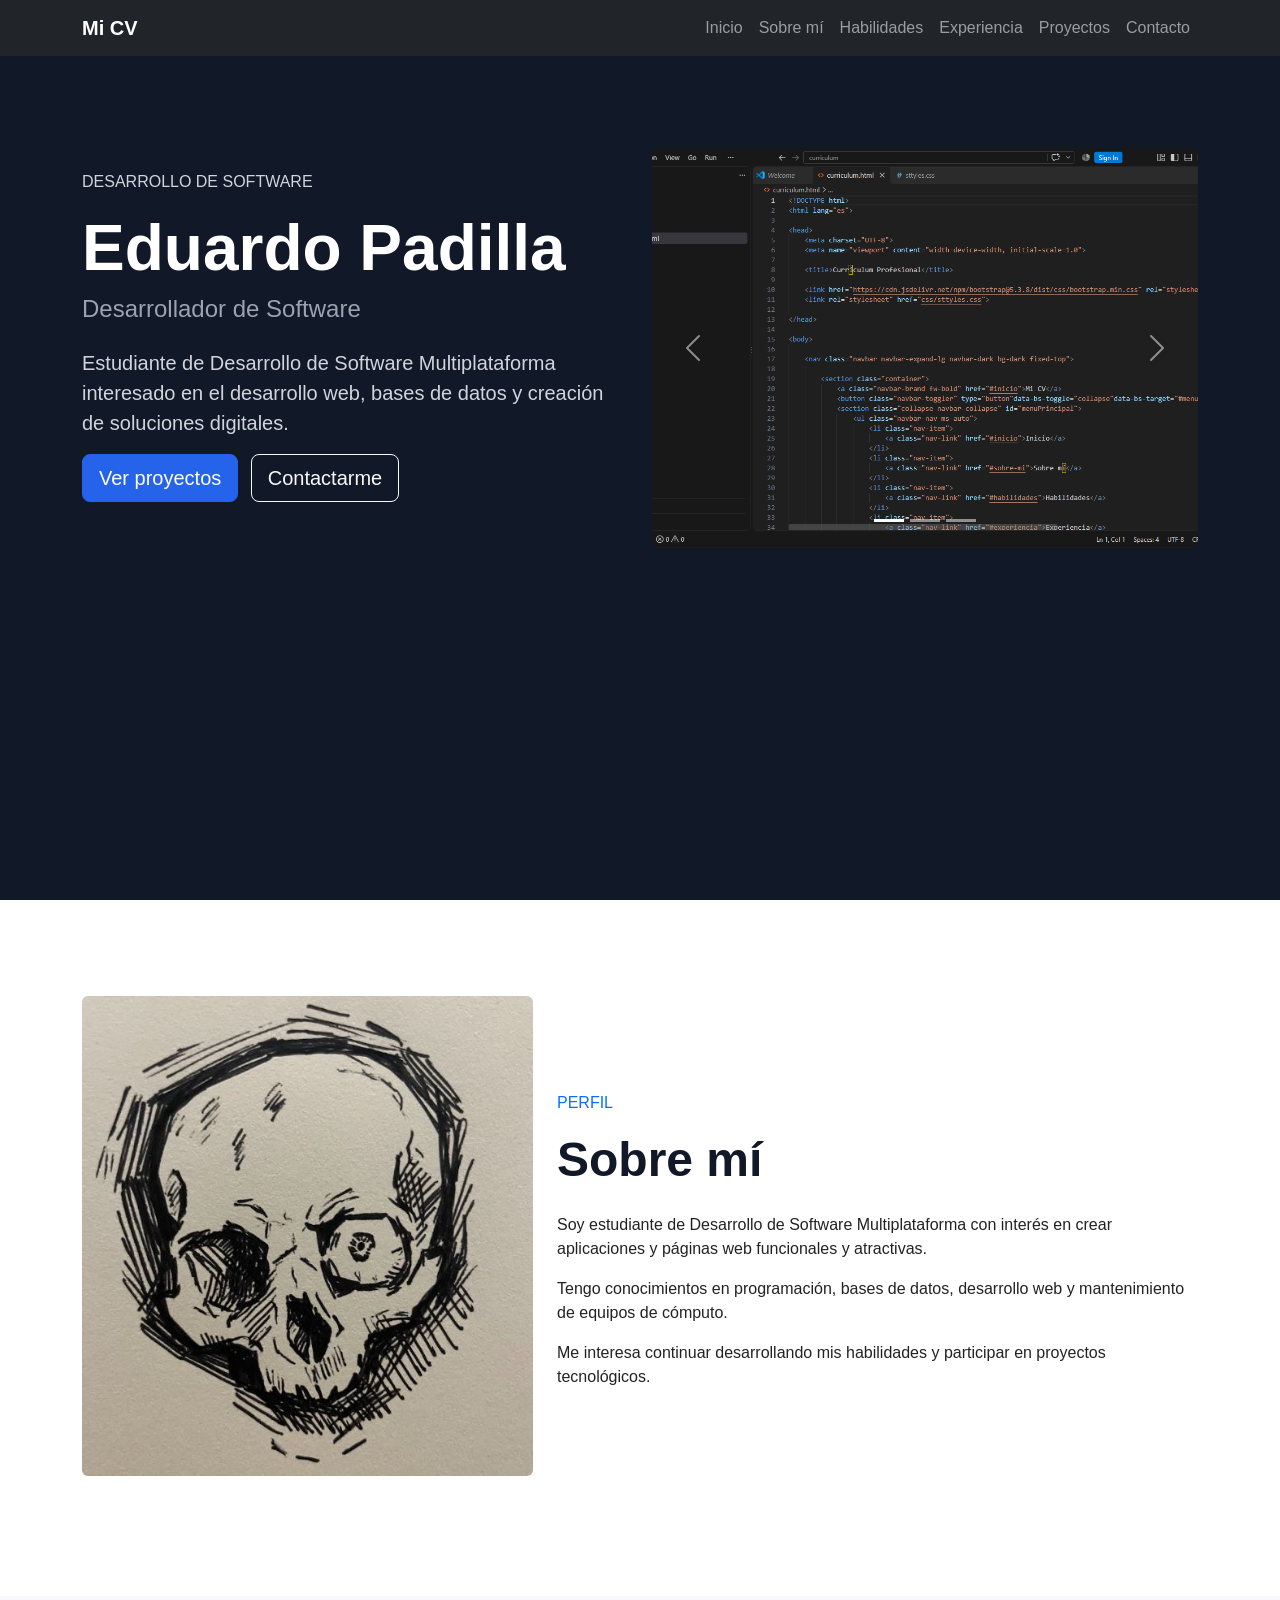
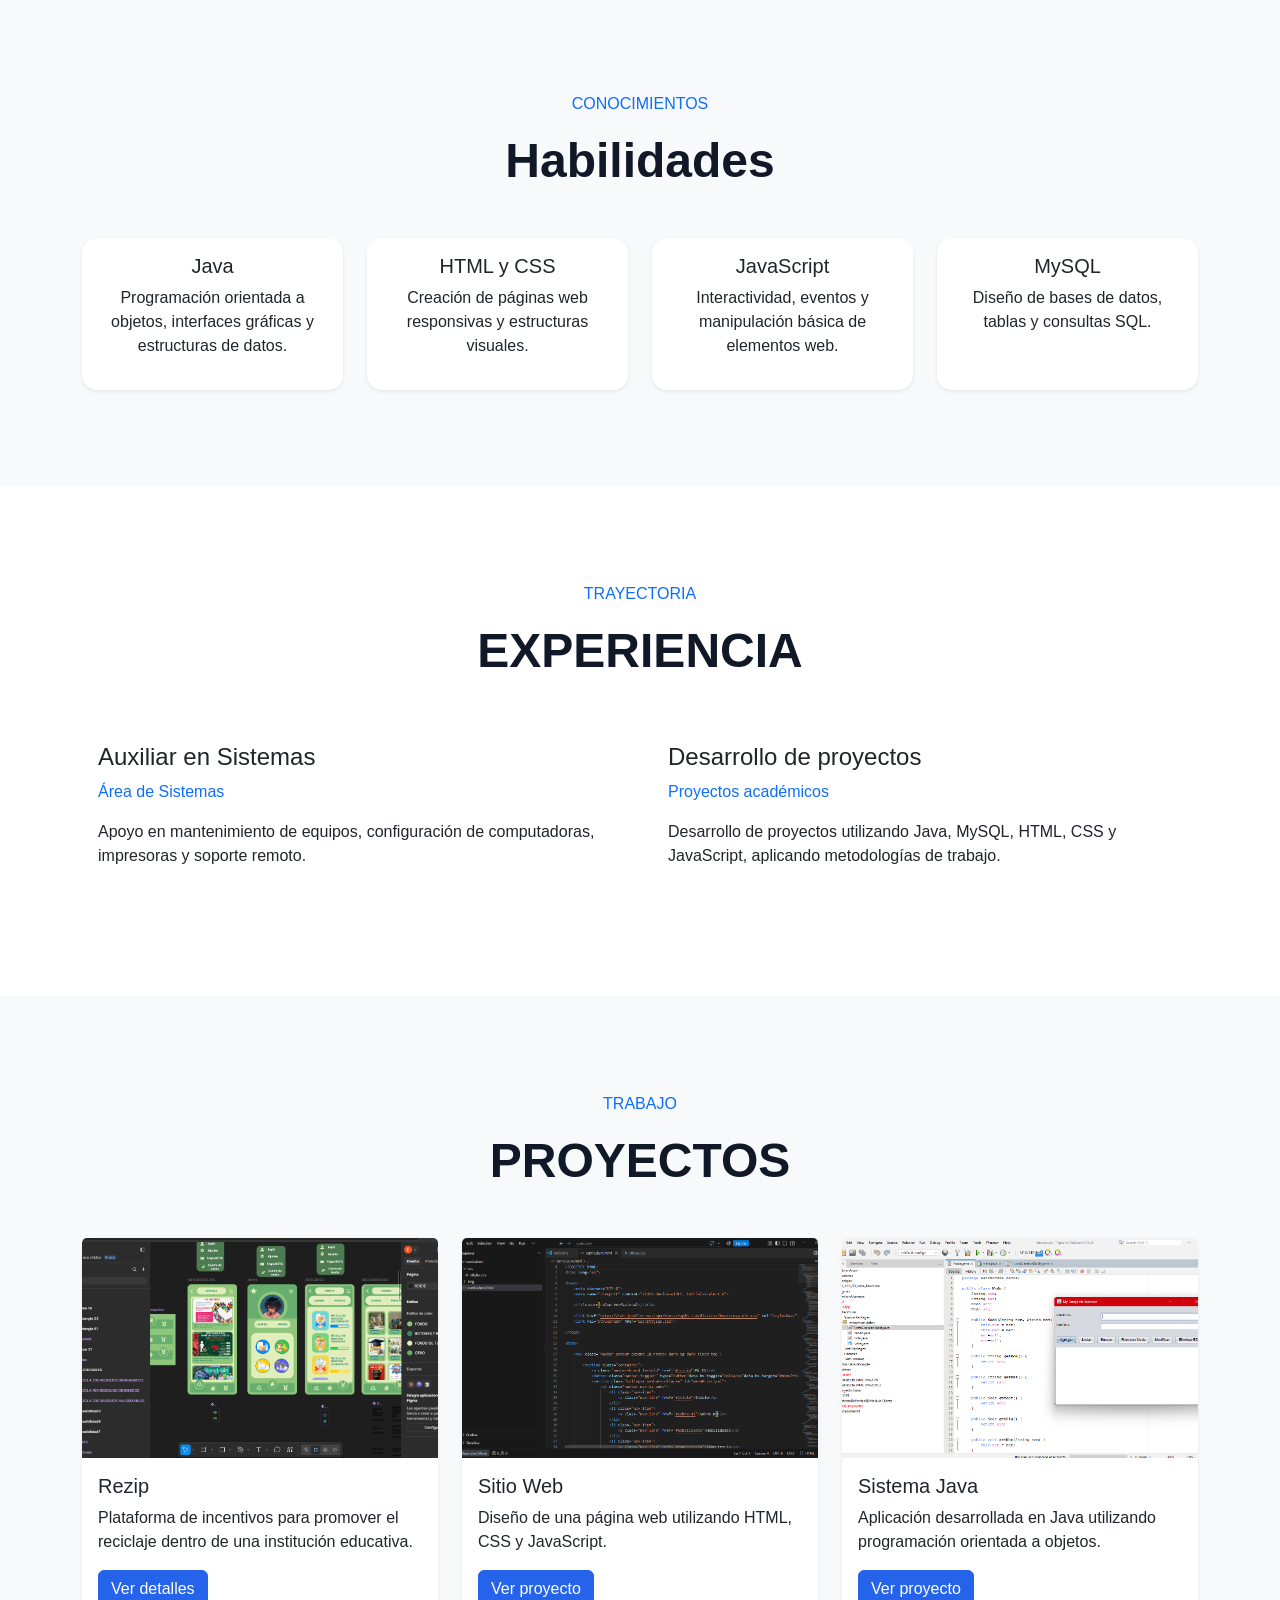
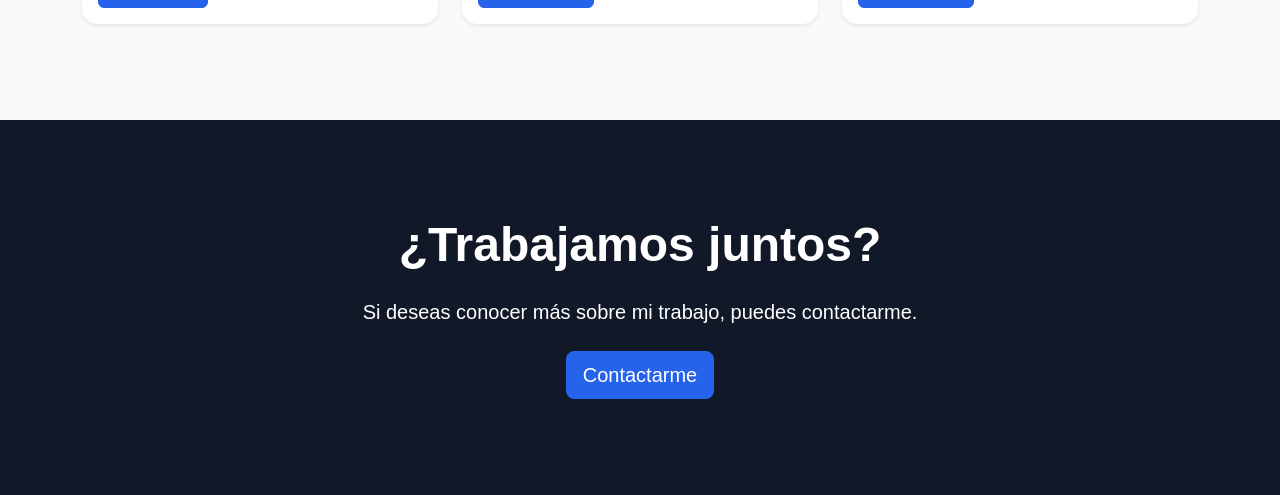
==== curriculum/curriculum.html @ dbed2f04 "Actualicado" ====
<!DOCTYPE html>
<html lang="es">

<head>
    <meta charset="UTF-8">
    <meta name="viewport" content="width=device-width, initial-scale=1.0">

    <title>Currículum</title>

    <link href="https://cdn.jsdelivr.net/npm/bootstrap@5.3.8/dist/css/bootstrap.min.css" rel="stylesheet">
    <link rel="stylesheet" href="css/sttyles.css">

</head>

<body>

    <nav class="navbar navbar-expand-lg navbar-dark bg-dark fixed-top">

        <section class="container">
            <a class="navbar-brand fw-bold" href="#inicio">Mi CV</a>
            <button class="navbar-toggler" type="button"data-bs-toggle="collapse"data-bs-target="#menuPrincipal"><span class="navbar-toggler-icon"></span></button>
            <section class="collapse navbar-collapse" id="menuPrincipal">
                <ul class="navbar-nav ms-auto">
                    <li class="nav-item">
                        <a class="nav-link" href="#inicio">Inicio</a>
                    </li>
                    <li class="nav-item">
                        <a class="nav-link" href="#sobre-mi">Sobre mí</a>
                    </li>
                    <li class="nav-item">
                        <a class="nav-link" href="#habilidades">Habilidades</a>
                    </li>
                    <li class="nav-item">
                        <a class="nav-link" href="#experiencia">Experiencia</a>
                    </li>
                    <li class="nav-item">
                        <a class="nav-link" href="#proyectos">Proyectos</a>
                    </li>
                    <li class="nav-item">
                        <a class="nav-link" href="#contacto">Contacto</a>
                    </li>
                </ul>
            </section>
        </section>
    </nav>


    <header id="inicio" class="hero py-5">
        <section class="container py-5">
            <section class="row align-items-center">
                <article class="col-lg-6 mb-4">
                    <p class="text-uppercase">Desarrollo de Software </p>
                    <h1 class="display-3 fw-bold"> Eduardo Padilla</h1>
                    <h2 class="h4 mb-4">Desarrollador de Software</h2>
                    <p class="lead">
                        Estudiante de Desarrollo de Software Multiplataforma
                        interesado en el desarrollo web, bases de datos y
                        creación de soluciones digitales.
                    </p>
                    <a href="#proyectos" class="btn btn-primary btn-lg me-2">Ver proyectos</a>
                    <button class="btn btn-outline-light btn-lg"data-bs-toggle="modal"data-bs-target="#modalContacto">Contactarme</button>
                </article>

                <article class="col-lg-6">
                    <section id="carruselCV" class="carousel slide" data-bs-ride="carousel">
                        <section class="carousel-indicators">
                            <button type="button"data-bs-target="#carruselCV" data-bs-slide-to="0"class="active"></button>
                            <button type="button"data-bs-target="#carruselCV"data-bs-slide-to="1"></button>
                            <button type="button"data-bs-target="#carruselCV"data-bs-slide-to="2"></button>
                        </section>

                        <section class="carousel-inner rounded">
                            <article class="carousel-item active">
                                <img src="img/web.png"class="d-block w-100 img-fluid"alt="Proyecto web">
                            </article>
                            <article class="carousel-item">
                                <img src="img/soft.png"class="d-block w-100 img-fluid"alt="Proyecto de software">
                            </article>
                            <article class="carousel-item">
                                <img src="img/base.png  "class="d-block w-100 img-fluid"alt="Proyecto de base de datos">
                            </article>
                        </section>

                        <button class="carousel-control-prev"type="button"data-bs-target="#carruselCV"data-bs-slide="prev">
                            <span class="carousel-control-prev-icon"></span>
                        </button>

                        <button class="carousel-control-next"type="button"data-bs-target="#carruselCV"data-bs-slide="next">
                            <span class="carousel-control-next-icon"></span>
                        </button>

                    </section>
                </article>
            </section>
        </section>

    </header>

    <section id="sobre-mi" class="py-5">
        <section class="container py-5">
            <section class="row align-items-center">
                <article class="col-md-5 mb-4">
                    <img src="img/me.jpeg"class="img-fluid rounded"alt="Fotografía profesional">
                </article>

                <article class="col-md-7">
                    <p class="text-primary text-uppercase">Perfil</p>
                    <h2 class="display-5 fw-bold mb-4">Sobre mí</h2>
                    <p>
                        Soy estudiante de Desarrollo de Software
                        Multiplataforma con interés en crear aplicaciones
                        y páginas web funcionales y atractivas.
                    </p>
                    <p>
                        Tengo conocimientos en programación, bases de datos,
                        desarrollo web y mantenimiento de equipos de cómputo.
                    </p>

                    <p>
                        Me interesa continuar desarrollando mis habilidades
                        y participar en proyectos tecnológicos.
                    </p>
                </article>
            </section>
        </section>
    </section>


    <section id="habilidades" class="py-5 bg-light">
        <section class="container py-5">
            <header class="text-center mb-5">
                <p class="text-primary text-uppercase">Conocimientos</p>
                <h2 class="display-5 fw-bold">Habilidades</h2>
            </header>

            <section class="row g-4">
                <article class="col-12 col-md-6 col-lg-3">
                    <section class="card h-100 shadow-sm">
                        <article class="card-body text-center">
                            <h3 class="h5">Java</h3>
                            <p>
                                Programación orientada a objetos,
                                interfaces gráficas y estructuras de datos.
                            </p>
                        </article>
                    </section>
                </article>

                <article class="col-12 col-md-6 col-lg-3">
                    <section class="card h-100 shadow-sm">
                        <article class="card-body text-center">
                            <h3 class="h5">HTML y CSS</h3>
                            <p>
                                Creación de páginas web responsivas
                                y estructuras visuales.
                            </p>
                        </article>
                    </section>
                </article>

                <article class="col-12 col-md-6 col-lg-3">
                    <section class="card h-100 shadow-sm">
                        <article class="card-body text-center">
                            <h3 class="h5">JavaScript</h3>
                            <p>
                                Interactividad, eventos y manipulación
                                básica de elementos web.
                            </p>
                        </article>
                    </section>
                </article>

                <article class="col-12 col-md-6 col-lg-3">
                    <section class="card h-100 shadow-sm">
                        <article class="card-body text-center">
                            <h3 class="h5">MySQL</h3>
                            <p>
                                Diseño de bases de datos,
                                tablas y consultas SQL.
                            </p>
                        </article>
                    </section>
                </article>
            </section>
        </section>
    </section>

    <section id="experiencia" class="py-5">
        <section class="container py-5">
            <header class="text-center mb-5 text-uppercase text-primary">Trayectoria</p>
                <h2 class="display-5 fw-bold">Experiencia</h2>
            </header>

            <section class="row g-4">
                <article class="col-md-6">
                    <section class="card h-100">
                        <article class="card-body">
                            <h3 class="h4">Auxiliar en Sistemas</h3>
                            <p class="text-primary">Área de Sistemas </p>
                            <p>
                                Apoyo en mantenimiento de equipos,
                                configuración de computadoras,
                                impresoras y soporte remoto.
                            </p>
                        </article>
                    </section>
                </article>

                <article class="col-md-6">
                    <section class="card h-100">
                        <article class="card-body">
                            <h3 class="h4">Desarrollo de proyectos </h3>
                            <p class="text-primary">Proyectos académicos</p>
                            <p>
                                Desarrollo de proyectos utilizando
                                Java, MySQL, HTML, CSS y JavaScript,
                                aplicando metodologías de trabajo.
                            </p>
                        </article>
                    </section>
                </article>
            </section>
        </section>
    </section>


    <section id="proyectos" class="py-5 bg-light">
        <section class="container py-5">
            <header class="text-center mb-5 text-uppercase text-primary">Trabajo</p>
                <h2 class="display-5 fw-bold">Proyectos</h2>
            </header>
            <section class="row g-4">
                <article class="col-12 col-md-6 col-lg-4">
                    <section class="card h-100 shadow-sm">
                        <img src="img/rezip.png" class="card-img-top img-fluid"alt="Proyecto Rezip">
                        <article class="card-body">
                            <h3 class="h5">Rezip</h3>
                            <p>
                                Plataforma de incentivos para promover
                                el reciclaje dentro de una institución
                                educativa.
                            </p>
                            <button class="btn btn-primary" data-bs-toggle="modal"data-bs-target="#modalRezip">Ver detalles</button>
                        </article>
                    </section>
                </article>

                <article class="col-12 col-md-6 col-lg-4">
                    <section class="card h-100 shadow-sm">
                        <img src="img/web.png"class="card-img-top img-fluid"alt="Proyecto web">
                        <article class="card-body">
                            <h3 class="h5">Sitio Web</h3>
                            <p>
                                Diseño de una página web utilizando
                                HTML, CSS y JavaScript.
                            </p>
                            <button class="btn btn-primary">Ver proyecto</button>
                        </article>
                    </section>
                </article>

                <article class="col-12 col-md-6 col-lg-4">
                    <section class="card h-100 shadow-sm">
                        <img src="img/soft.png"class="card-img-top img-fluid"alt="Proyecto Java">
                        <article class="card-body">
                            <h3 class="h5">Sistema Java</h3>
                            <p>
                                Aplicación desarrollada en Java
                                utilizando programación orientada
                                a objetos.
                            </p>
                            <button class="btn btn-primary">Ver proyecto</button>
                        </article>
                    </section>
                </article>
            </section>
        </section>
    </section>


    <section id="contacto" class="py-5">
        <section class="container py-5 text-center">
            <h2 class="display-5 fw-bold mb-4"> ¿Trabajamos juntos? </h2>
            <p class="lead mb-4">
                Si deseas conocer más sobre mi trabajo,
                puedes contactarme.
            </p>
            <button class="btn btn-primary btn-lg"data-bs-toggle="modal"data-bs-target="#modalContacto">Contactarme </button>
        </section>
    </section>


    <section class="modal fade" id="modalContacto" tabindex="-1">
        <section class="modal-dialog">
            <section class="modal-content">
                <header class="modal-header">
                    <h2 class="modal-title h5"> Contacto</h2>
                    <button type="button" class="btn-close"data-bs-dismiss="modal"></button>
                </header>


                <section class="modal-body">
                    <form>
                        <section class="mb-3">
                            <label for="nombre" class="form-label">Nombre</label>
                            <input type="text" class="form-control"id="nombre">
                        </section>


                        <section class="mb-3">
                            <label for="correo" class="form-label">Correo electrónico</label>
                            <input type="email"class="form-control"id="correo">
                        </section>


                        <section class="mb-3">
                            <label for="mensaje" class="form-label">Mensaje </label>
                            <textarea class="form-control"id="mensaje"rows="4"></textarea>
                        </section>


                        <button type="submit"class="btn btn-primary">Enviar mensaje</button>
                    </form>

                </section>
            </section>
        </section>
    </section>


    <section class="modal fade" id="modalRezip" tabindex="-1">
        <section class="modal-dialog">
            <section class="modal-content">
                <header class="modal-header">
                    <h2 class="modal-title h5"> Proyecto Rezip </h2>
                    <button type="button"class="btn-close"data-bs-dismiss="modal"></button>
                </header>


                <section class="modal-body">
                    <p>
                        Rezip es una plataforma enfocada en incentivar
                        el reciclaje mediante puntos, recompensas y
                        seguimiento de los residuos depositados.
                    </p>
                    <p>
                        El proyecto utiliza tecnologías web y una base
                        de datos para administrar usuarios, depósitos,
                        puntos y recompensas.
                    </p>

                </section>
            </section>
        </section>
    </section>

    <script src="https://cdn.jsdelivr.net/npm/bootstrap@5.3.8/dist/js/bootstrap.bundle.min.js"></script>

</body>
</html>
---- curriculum/css/sttyles.css ----
body {
    font-family: Arial, sans-serif;
    color: #222;
    scroll-behavior: smooth;
}

.hero {
    min-height: 100vh;
    background-color: #111827;
    color: white;
    padding-top: 100px !important;
}

.hero h1 {
    color: white;
}

.hero h2 {
    color: #9ca3af;
}

.hero p {
    color: #d1d5db;
}

section {
    scroll-margin-top: 70px;
}

section h2 {
    color: #111827;
}

.card {
    border: none;
    border-radius: 15px;
    transition: 0.3s;
}

.card:hover {
    transform: translateY(-5px);
}

.card-img-top {
    height: 220px;
    object-fit: cover;
}

.btn-primary {
    background-color: #2563eb;
    border-color: #2563eb;
}

.btn-primary:hover {
    background-color: #1d4ed8;
    border-color: #1d4ed8;
}

.carousel img {
    height: 400px;
    object-fit: cover;
}

#contacto {
    background-color: #111827;
    color: white;
}

#contacto h2 {
    color: white;
}

footer {
    background-color: #111827;
    color: white;
}
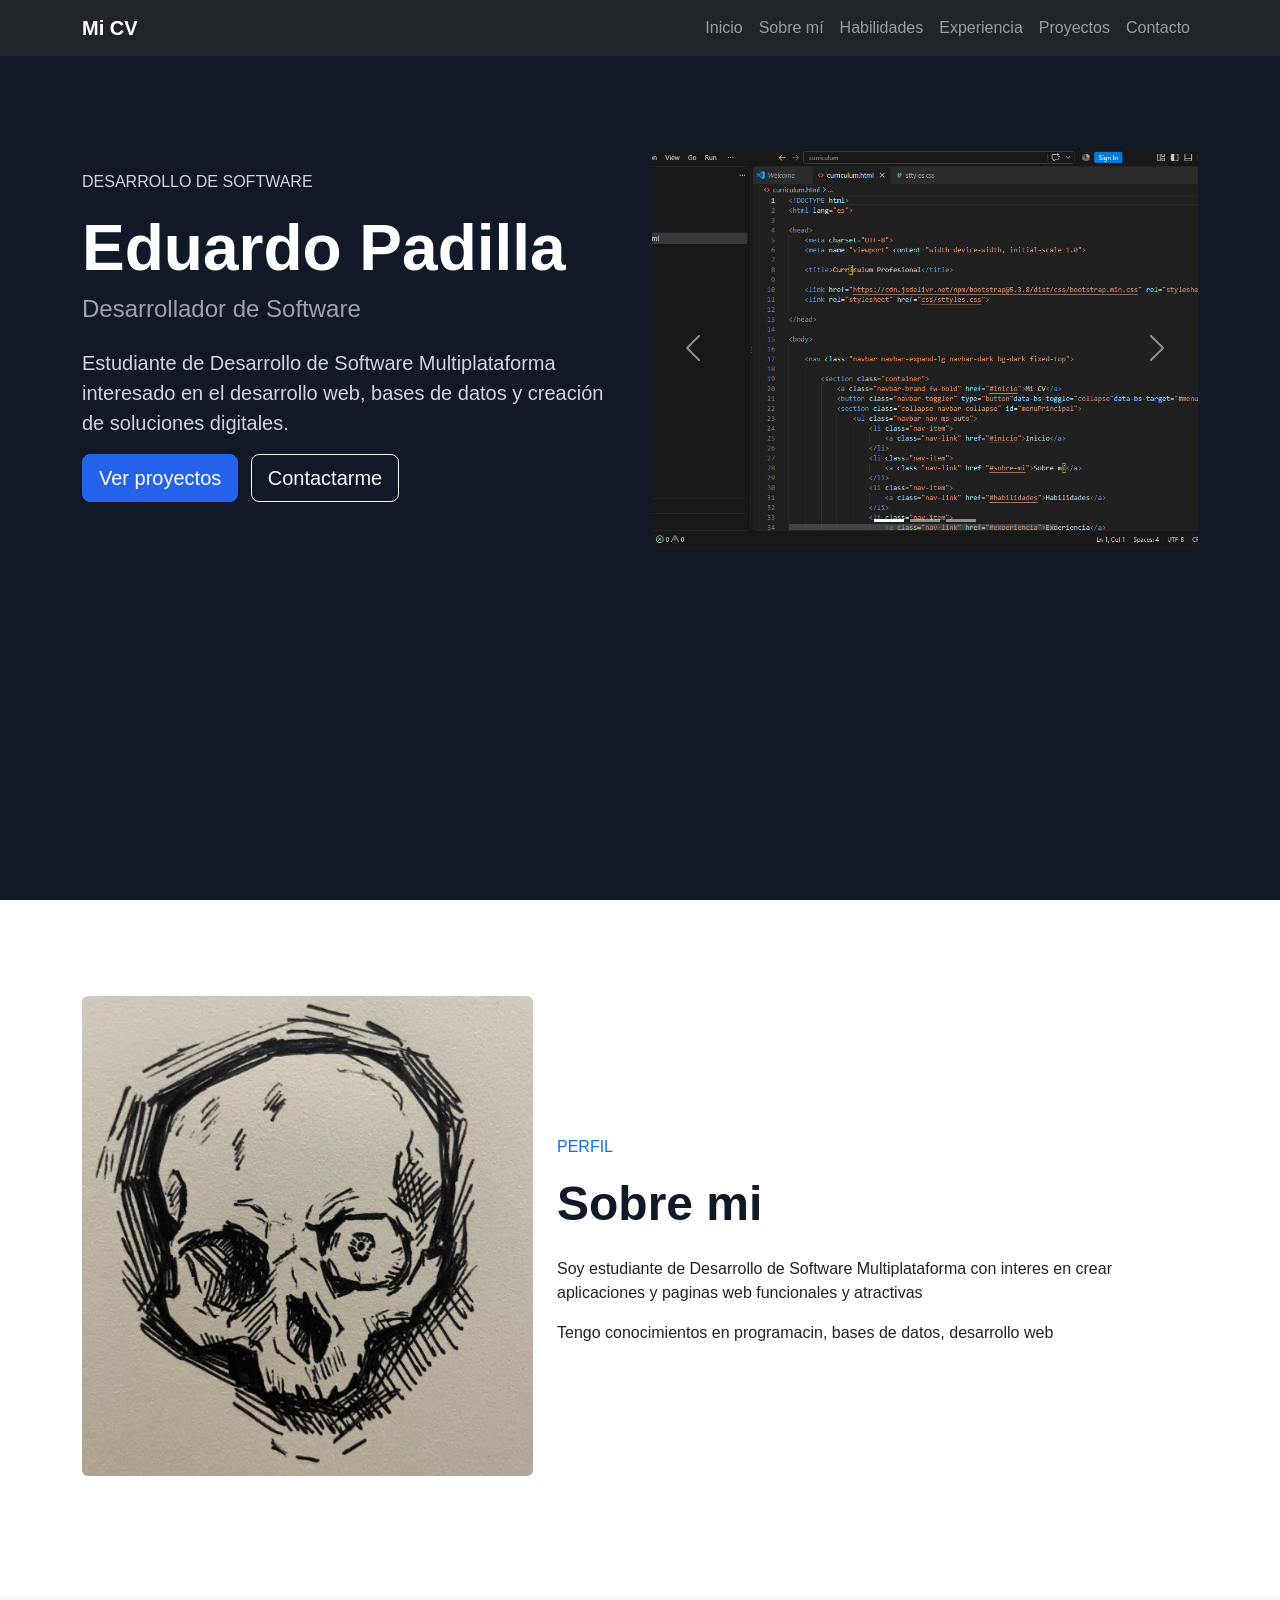
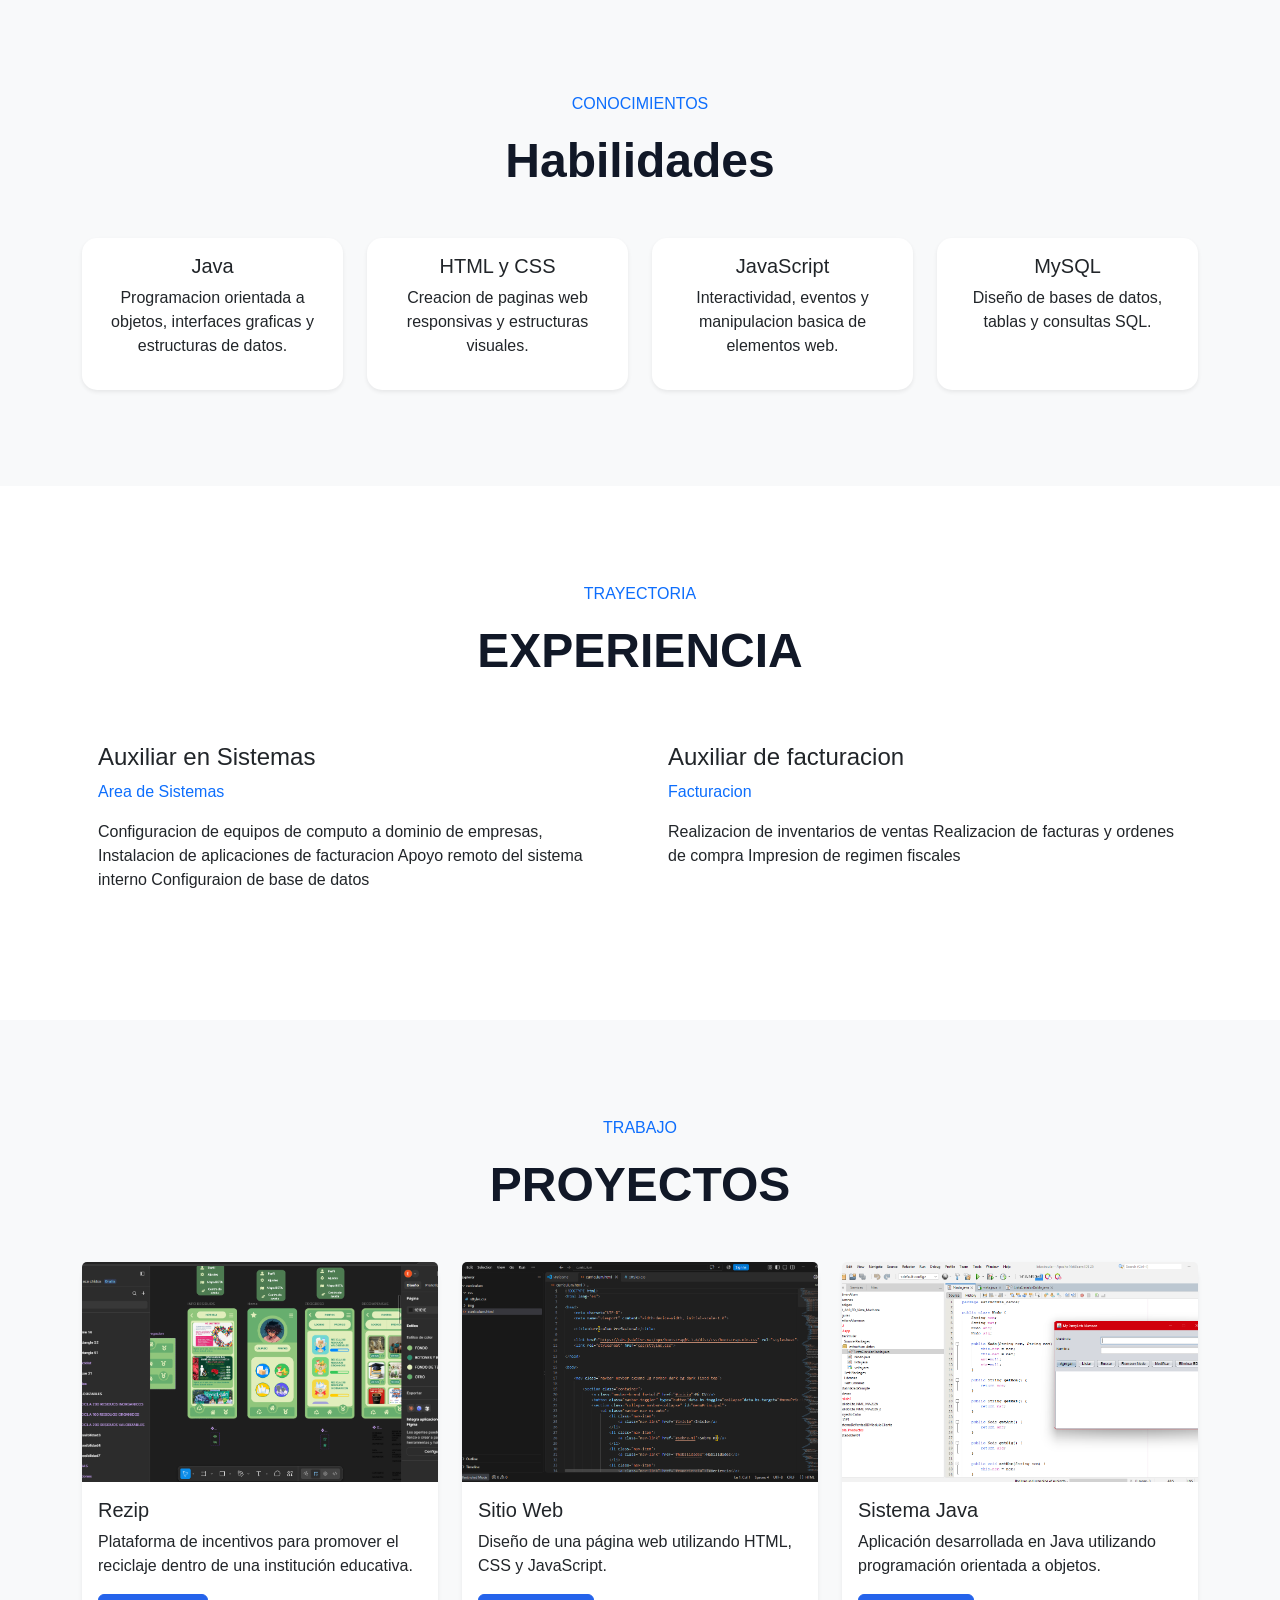
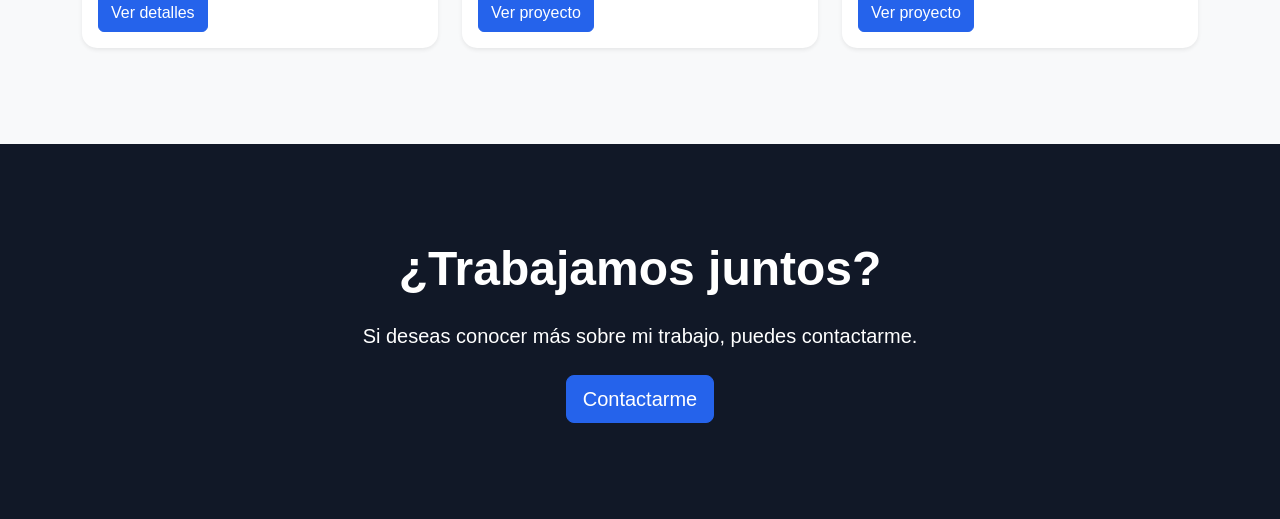
==== commit cfdcb69f: "Actualizado" ====
--- a/curriculum/curriculum.html
+++ b/curriculum/curriculum.html
@@ -105,20 +105,15 @@
 
                 <article class="col-md-7">
                     <p class="text-primary text-uppercase">Perfil</p>
-                    <h2 class="display-5 fw-bold mb-4">Sobre mí</h2>
+                    <h2 class="display-5 fw-bold mb-4">Sobre mi</h2>
                     <p>
                         Soy estudiante de Desarrollo de Software
-                        Multiplataforma con interés en crear aplicaciones
-                        y páginas web funcionales y atractivas.
+                        Multiplataforma con interes en crear aplicaciones
+                        y paginas web funcionales y atractivas
                     </p>
                     <p>
-                        Tengo conocimientos en programación, bases de datos,
-                        desarrollo web y mantenimiento de equipos de cómputo.
-                    </p>
-
-                    <p>
-                        Me interesa continuar desarrollando mis habilidades
-                        y participar en proyectos tecnológicos.
+                        Tengo conocimientos en programacin, bases de datos,
+                        desarrollo web
                     </p>
                 </article>
             </section>
@@ -139,8 +134,8 @@
                         <article class="card-body text-center">
                             <h3 class="h5">Java</h3>
                             <p>
-                                Programación orientada a objetos,
-                                interfaces gráficas y estructuras de datos.
+                                Programacion orientada a objetos,
+                                interfaces graficas y estructuras de datos.
                             </p>
                         </article>
                     </section>
@@ -151,7 +146,7 @@
                         <article class="card-body text-center">
                             <h3 class="h5">HTML y CSS</h3>
                             <p>
-                                Creación de páginas web responsivas
+                                Creacion de paginas web responsivas
                                 y estructuras visuales.
                             </p>
                         </article>
@@ -163,8 +158,8 @@
                         <article class="card-body text-center">
                             <h3 class="h5">JavaScript</h3>
                             <p>
-                                Interactividad, eventos y manipulación
-                                básica de elementos web.
+                                Interactividad, eventos y manipulacion
+                                basica de elementos web.
                             </p>
                         </article>
                     </section>
@@ -196,11 +191,12 @@
                     <section class="card h-100">
                         <article class="card-body">
                             <h3 class="h4">Auxiliar en Sistemas</h3>
-                            <p class="text-primary">Área de Sistemas </p>
-                            <p>
-                                Apoyo en mantenimiento de equipos,
-                                configuración de computadoras,
-                                impresoras y soporte remoto.
+                            <p class="text-primary">Area de Sistemas </p>
+                            <p>
+                                Configuracion de equipos de computo a dominio de empresas,
+                                Instalacion de aplicaciones de facturacion 
+                                Apoyo remoto del sistema interno
+                                Configuraion de base de datos
                             </p>
                         </article>
                     </section>
@@ -209,12 +205,12 @@
                 <article class="col-md-6">
                     <section class="card h-100">
                         <article class="card-body">
-                            <h3 class="h4">Desarrollo de proyectos </h3>
-                            <p class="text-primary">Proyectos académicos</p>
-                            <p>
-                                Desarrollo de proyectos utilizando
-                                Java, MySQL, HTML, CSS y JavaScript,
-                                aplicando metodologías de trabajo.
+                            <h3 class="h4">Auxiliar de facturacion </h3>
+                            <p class="text-primary">Facturacion</p>
+                            <p>
+                                Realizacion de inventarios de ventas
+                                Realizacion de facturas y ordenes de compra
+                                Impresion de regimen fiscales 
                             </p>
                         </article>
                     </section>
@@ -338,16 +334,7 @@
 
 
                 <section class="modal-body">
-                    <p>
-                        Rezip es una plataforma enfocada en incentivar
-                        el reciclaje mediante puntos, recompensas y
-                        seguimiento de los residuos depositados.
-                    </p>
-                    <p>
-                        El proyecto utiliza tecnologías web y una base
-                        de datos para administrar usuarios, depósitos,
-                        puntos y recompensas.
-                    </p>
+                    <p>Proyecto de integrador xd</p>           
 
                 </section>
             </section>
